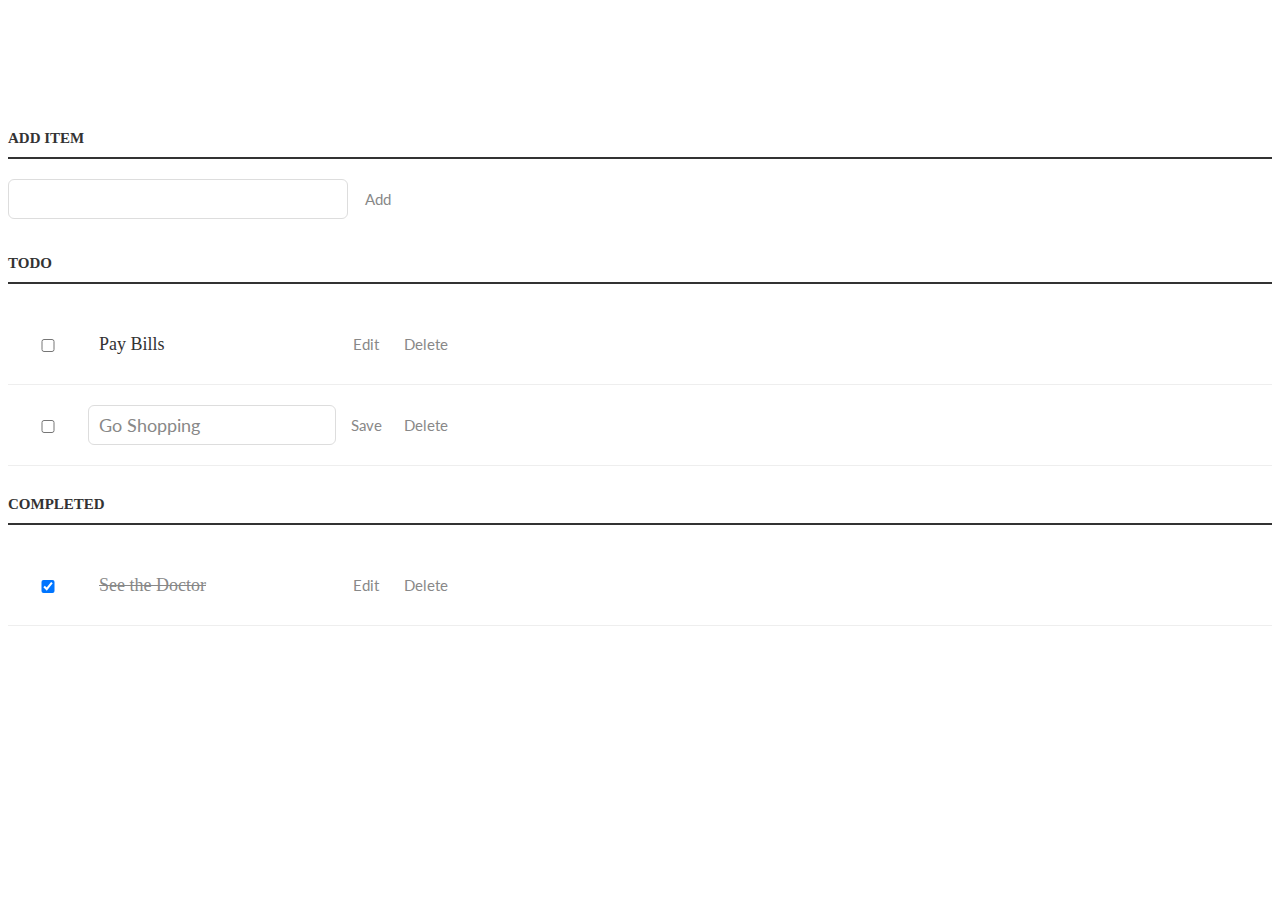
==== cs-code-challenge-master/exercise-2/index.html @ 9cc695f2 "Add files via upload" ====
<!DOCTYPE html>
<html>
  <head>
    <title>Todo list App</title>
    <link
      href="http://fonts.googleapis.com/css?family=Lato:300,400,700"
      rel="stylesheet"
      type="text/css"
    />
    <link href="./styles/app.css" rel="stylesheet" type="text/css" />
  </head>

  <body>
    <div class="container">
      <p>
        <label class="label" for="new-task">
          <b>Add Item</b>
        </label>
        <input id="new-task" type="text" />
        <button id="add">Add</button>
      </p>
      <div id="demo"></div>

      <h3>
        <b>Todo</b>
      </h3>
      <ul id="incomplete-tasks">
        <li>
          <input type="checkbox" name="incomplete-tasks" />
          <label>Pay Bills</label>
          <input type="text" />
          <button class="edit" id="incomplete_edit">Edit</button>
          <button class="delete" id="incomplete_delete">Delete</button>
        </li>

        <li class="editMode">
          <input type="checkbox" name="incomplete-tasks" />
          <label>Go Shopping</label>
          <input type="text" value="Go Shopping" />
          <button class="edit" id="save_edit">Save</button>
          <button class="delete" id="delete_edit">Delete</button>
        </li>
      </ul>

      <h3>
        <b>Completed</b>
      </h3>
      <ul id="completed-tasks">
        <li>
          <input type="checkbox" name="completed-tasks" checked />
          <label>See the Doctor</label>
          <input type="text" />
          <button class="edit" id="completed-edit">Edit</button>
          <button class="delete" id="completed-delete">Delete</button>
        </li>
      </ul>
    </div>

    <script src="./js/app.js"></script>
  </body>
</html>
---- cs-code-challenge-master/exercise-2/styles/app.css ----
html body{background-color:#fff;color:#333;font-family:"Lato, sans-serif"}html body input[type=text]{margin:0;font-size:18px;line-height:18px;height:18px;padding:10px;border:1px solid #ddd;background:#fff;border-radius:6px;font-family:Lato,sans-serif;color:#888}html body input[type=text]:focus{color:#333}html body .container{display:"flexbox";width:100%;margin:100px auto 0}html body .container #demo{color:red}html body ul{margin:0px;padding:0}html body li *{float:left}html body li,html body h3{clear:both;list-style:none}html body input,html body button{background:none;border:0px;color:#888;font-size:15px;width:60px;margin:10px 0 0;font-family:Lato,sans-serif;cursor:pointer}html body input:hover,html body button:hover{color:#333}html body h3,html body label[for=new-task]{color:#333;font-weight:700;font-size:15px;border-bottom:2px solid #333;padding:30px 0 10px;margin:0 0 20px;text-transform:uppercase}input#new-task{float:left;width:318px}p>button :hover{color:#0fc57c}li{overflow:hidden;padding:20px 0px;border-bottom:1px solid #eee}li>input[type=checkbox]{margin:0 10px;position:relative;top:15px}li>label{font-size:18px;line-height:40px;width:237px;padding:0 0 0 11px}li>input[type=text]{width:226px}li>.delete :hover{color:#cf2323}#completed-tasks label{text-decoration:line-through;color:#888}ul li input[type=text]{display:none}ul li.editMode input[type=text]{display:block}ul li.editMode label{display:none}.label{display:block}@media only screen and (max-width: 375px){html body .container{margin:0 auto;width:100%;background:#0fc57c}}/*# sourceMappingURL=app.css.map */
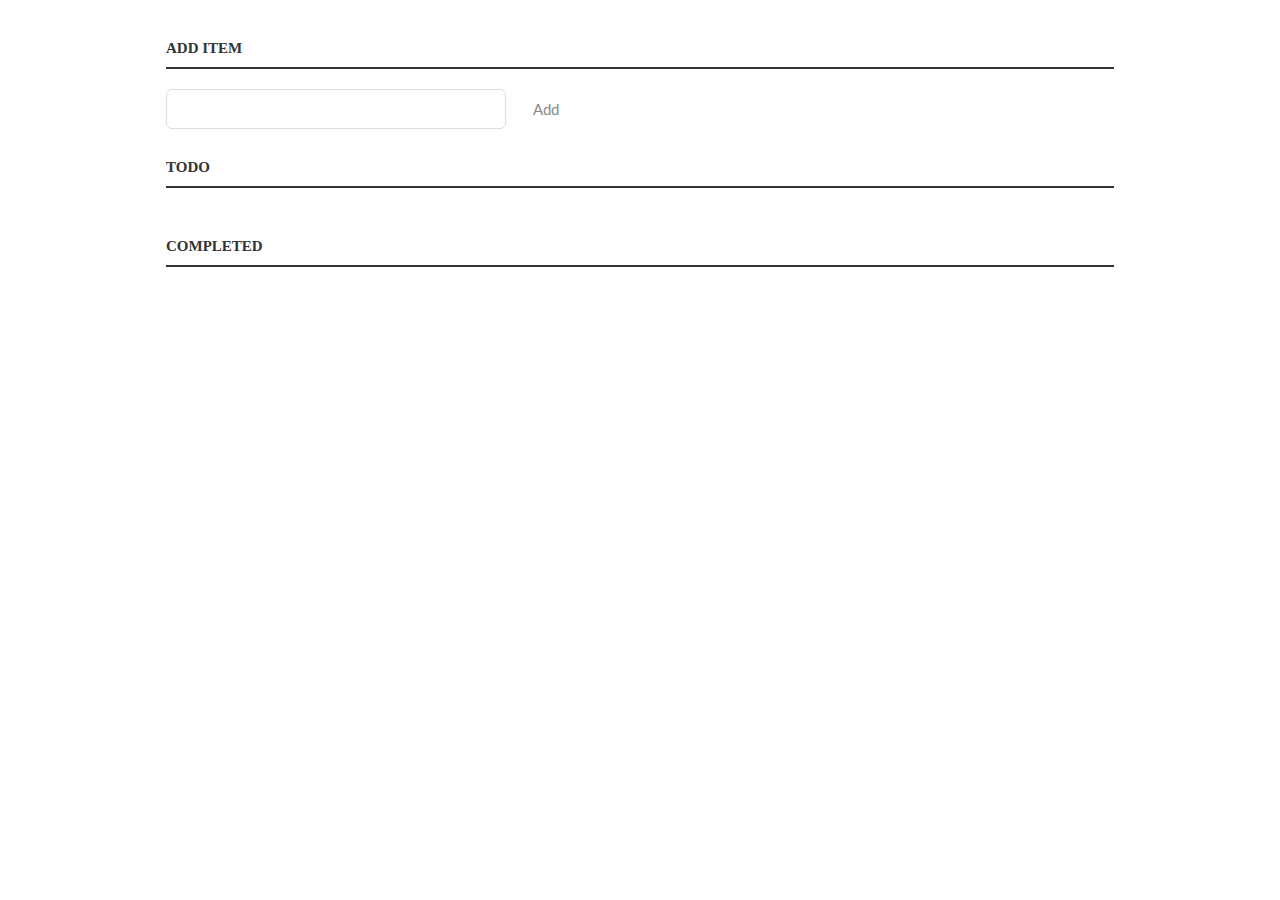
==== commit c2f93679: "Add files via upload" ====
--- a/cs-code-challenge-master/exercise-2/index.html
+++ b/cs-code-challenge-master/exercise-2/index.html
@@ -2,58 +2,30 @@
 <html>
   <head>
     <title>Todo list App</title>
-    <link
-      href="http://fonts.googleapis.com/css?family=Lato:300,400,700"
-      rel="stylesheet"
-      type="text/css"
-    />
+    <link href="http://fonts.googleapis.com/css?family=Lato:300,400,700" rel="stylesheet" type="text/css" />
     <link href="./styles/app.css" rel="stylesheet" type="text/css" />
   </head>
 
   <body>
     <div class="container">
-      <p>
-        <label class="label" for="new-task">
-          <b>Add Item</b>
-        </label>
+      <h3>
+        <b>Add Item</b>
+      </h3>
+      <div class="flex">
         <input id="new-task" type="text" />
         <button id="add">Add</button>
-      </p>
+      </div>
       <div id="demo"></div>
 
       <h3>
         <b>Todo</b>
       </h3>
-      <ul id="incomplete-tasks">
-        <li>
-          <input type="checkbox" name="incomplete-tasks" />
-          <label>Pay Bills</label>
-          <input type="text" />
-          <button class="edit" id="incomplete_edit">Edit</button>
-          <button class="delete" id="incomplete_delete">Delete</button>
-        </li>
-
-        <li class="editMode">
-          <input type="checkbox" name="incomplete-tasks" />
-          <label>Go Shopping</label>
-          <input type="text" value="Go Shopping" />
-          <button class="edit" id="save_edit">Save</button>
-          <button class="delete" id="delete_edit">Delete</button>
-        </li>
-      </ul>
+      <ul id="incomplete-tasks"></ul>
 
       <h3>
         <b>Completed</b>
       </h3>
-      <ul id="completed-tasks">
-        <li>
-          <input type="checkbox" name="completed-tasks" checked />
-          <label>See the Doctor</label>
-          <input type="text" />
-          <button class="edit" id="completed-edit">Edit</button>
-          <button class="delete" id="completed-delete">Delete</button>
-        </li>
-      </ul>
+      <ul id="completed-tasks"></ul>
     </div>
 
     <script src="./js/app.js"></script>
--- a/cs-code-challenge-master/exercise-2/styles/app.css
+++ b/cs-code-challenge-master/exercise-2/styles/app.css
@@ -1 +1,148 @@
-html body{background-color:#fff;color:#333;font-family:"Lato, sans-serif"}html body input[type=text]{margin:0;font-size:18px;line-height:18px;height:18px;padding:10px;border:1px solid #ddd;background:#fff;border-radius:6px;font-family:Lato,sans-serif;color:#888}html body input[type=text]:focus{color:#333}html body .container{display:"flexbox";width:100%;margin:100px auto 0}html body .container #demo{color:red}html body ul{margin:0px;padding:0}html body li *{float:left}html body li,html body h3{clear:both;list-style:none}html body input,html body button{background:none;border:0px;color:#888;font-size:15px;width:60px;margin:10px 0 0;font-family:Lato,sans-serif;cursor:pointer}html body input:hover,html body button:hover{color:#333}html body h3,html body label[for=new-task]{color:#333;font-weight:700;font-size:15px;border-bottom:2px solid #333;padding:30px 0 10px;margin:0 0 20px;text-transform:uppercase}input#new-task{float:left;width:318px}p>button :hover{color:#0fc57c}li{overflow:hidden;padding:20px 0px;border-bottom:1px solid #eee}li>input[type=checkbox]{margin:0 10px;position:relative;top:15px}li>label{font-size:18px;line-height:40px;width:237px;padding:0 0 0 11px}li>input[type=text]{width:226px}li>.delete :hover{color:#cf2323}#completed-tasks label{text-decoration:line-through;color:#888}ul li input[type=text]{display:none}ul li.editMode input[type=text]{display:block}ul li.editMode label{display:none}.label{display:block}@media only screen and (max-width: 375px){html body .container{margin:0 auto;width:100%;background:#0fc57c}}/*# sourceMappingURL=app.css.map */
+html body {
+  background-color: #ffffff;
+  color: #333;
+  font-family: "Lato, sans-serif";
+}
+html body .container {
+  margin: 10px auto;
+  width: 75%;
+}
+html body input[type=text] {
+  margin: 0;
+  font-size: 18px;
+  line-height: 18px;
+  height: 18px;
+  padding: 10px;
+  border: 1px solid #ddd;
+  background: #fff;
+  border-radius: 6px;
+  font-family: Lato, sans-serif;
+  color: #888;
+}
+html body input[type=text]:focus {
+  color: #333;
+}
+html body input[type=text] #demo {
+  color: red;
+}
+html body ul {
+  margin: 0px;
+  padding: 0;
+}
+html body li {
+  display: flex;
+}
+html body li * {
+  line-height: 40px;
+}
+html body li,
+html body h3 {
+  clear: both;
+  list-style: none;
+}
+html body input,
+html body button {
+  background: none;
+  border: 0px;
+  color: #888888;
+  font-size: 15px;
+  width: 60px;
+  margin: 0 10px;
+  font-family: Lato, sans-serif;
+  cursor: pointer;
+}
+html body input:hover,
+html body button:hover {
+  color: #333;
+}
+html body h3, html body label[for=new-task] {
+  color: #333333;
+  font-weight: 700;
+  font-size: 15px;
+  border-bottom: 2px solid #333;
+  padding: 30px 0 10px;
+  margin: 0 0 20px;
+  text-transform: uppercase;
+}
+
+.flex {
+  display: flex;
+}
+
+/* New Task */
+input#new-task {
+  width: 318px;
+}
+
+p > button :hover {
+  color: #0fc57c;
+}
+
+/* Task list */
+li {
+  overflow: hidden;
+  padding: 20px 0px;
+  border-bottom: 1px solid #eee;
+}
+
+li > input[type=checkbox] {
+  margin: 0 10px;
+  position: relative;
+  top: 15px;
+}
+
+li > label {
+  font-size: 18px;
+  width: 237px;
+  padding: 0 0 0 11px;
+}
+
+li > input[type=text] {
+  width: 226px;
+}
+
+li > .delete :hover {
+  color: #cf2323;
+}
+
+/* Completed */
+#completed-tasks label {
+  text-decoration: line-through;
+  color: #888;
+}
+
+/* Edit Task */
+ul li input[type=text] {
+  display: none;
+}
+ul li.editMode input[type=text] {
+  display: block;
+}
+ul li.editMode label {
+  display: none;
+}
+
+.label {
+  display: block;
+}
+
+@media only screen and (max-device-width: 375px) {
+  html body .container {
+    margin: 0 auto;
+    width: 100%;
+  }
+  html body .container ul li {
+    flex-wrap: wrap;
+  }
+  html body .container ul li > label, html body .container ul li > input[type=text] {
+    width: 50%;
+  }
+  html body .container input#new-task {
+    width: 50%;
+  }
+  html body .container li > input[type=checkbox] {
+    top: 0;
+  }
+}
+
+/*# sourceMappingURL=app.css.map */
